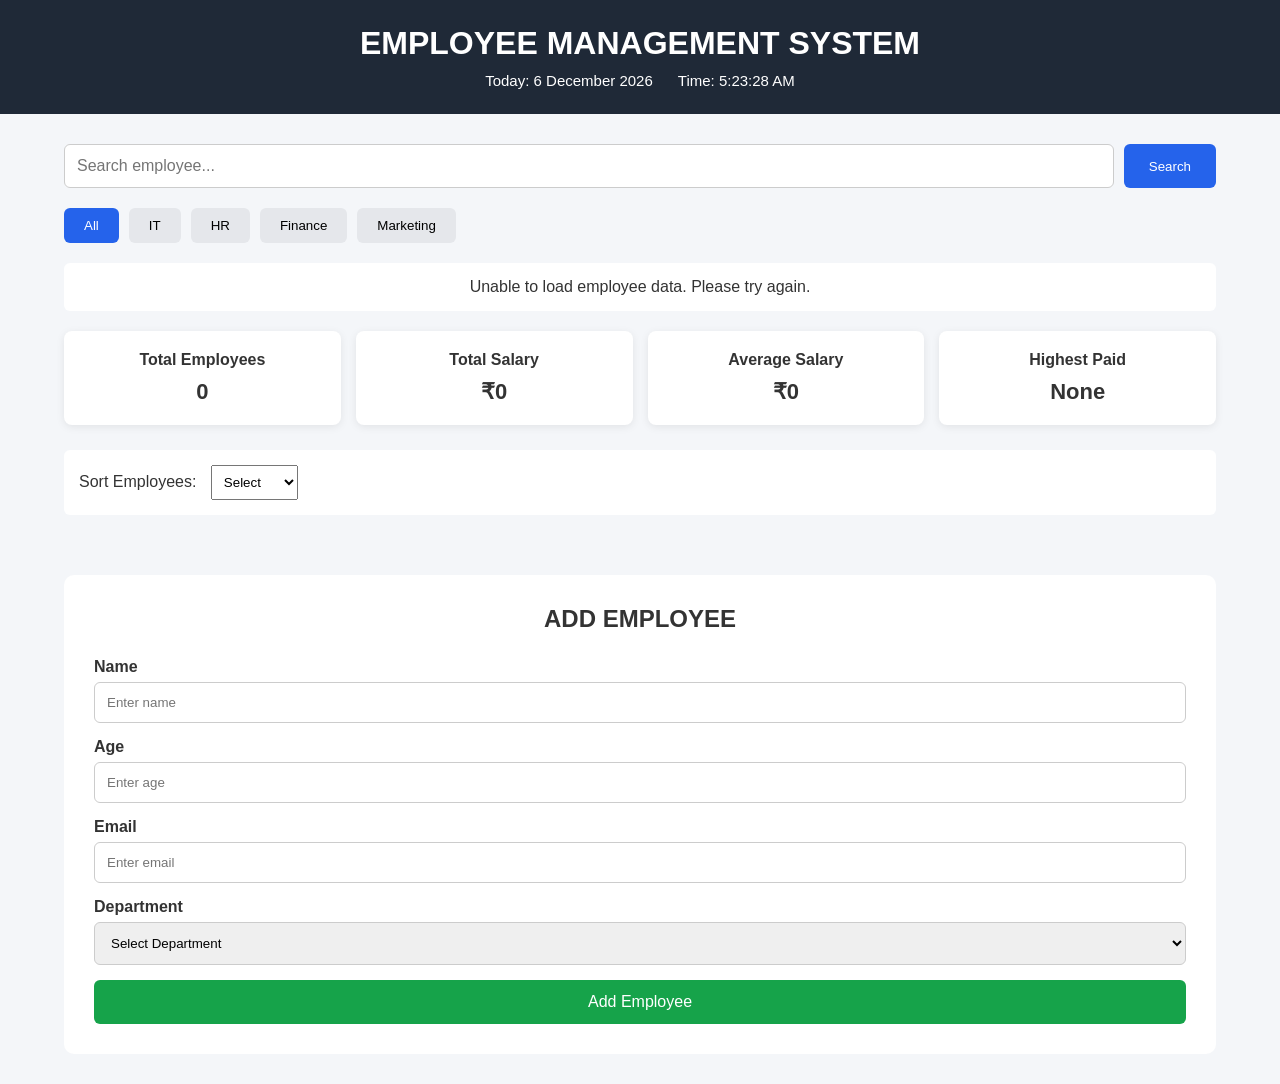
==== javascript/finaltask.html @ 32ba32bc "finaltask.js" ====
<!DOCTYPE html>
<html lang="en">

<head>
    <meta charset="UTF-8">
    <meta name="viewport" content="width=device-width, initial-scale=1.0">

    <title>Employee Management System</title>

    <!-- Connect CSS -->
    <link rel="stylesheet" href="task8.css">
</head>
<body>
    <header>
        <h1>EMPLOYEE MANAGEMENT SYSTEM</h1>

        <div class="datetime">
            <span id="today"></span>
            <span id="currentTime"></span>
        </div>
    </header>

    <main>
        <!-- SEARCH -->
        <section class="search-section">

            <input
                type="text"
                id="searchInput"
                placeholder="Search employee..."
            >

            <button id="searchBtn">
                Search
            </button>

        </section>


        <!-- DEPARTMENT FILTER -->
        <section class="filter-section">

            <button class="department-btn active" data-department="All">
                All
            </button>

            <button class="department-btn" data-department="IT">
                IT
            </button>

            <button class="department-btn" data-department="HR">
                HR
            </button>

            <button class="department-btn" data-department="Finance">
                Finance
            </button>

            <button class="department-btn" data-department="Marketing">
                Marketing
            </button>

        </section>


        <!-- STATUS -->
        <section id="statusMessage">
            Loading employees...
        </section>


        <!-- DASHBOARD STATISTICS -->
        <section class="dashboard">

            <div class="stat-box">
                <h3>Total Employees</h3>
                <p id="employeeCount">0</p>
            </div>

            <div class="stat-box">
                <h3>Total Salary</h3>
                <p id="totalSalary">₹0</p>
            </div>

            <div class="stat-box">
                <h3>Average Salary</h3>
                <p id="averageSalary">₹0</p>
            </div>

            <div class="stat-box">
                <h3>Highest Paid</h3>
                <p id="highestPaid">None</p>
            </div>

        </section>


        <!-- SORT -->
        <section class="sort-section">

            <label for="sortSelect">
                Sort Employees:
            </label>

            <select id="sortSelect">

                <option value="none">
                    Select
                </option>

                <option value="nameAsc">
                    Name ↑
                </option>

                <option value="nameDesc">
                    Name ↓
                </option>

                <option value="ageAsc">
                    Age ↑
                </option>

                <option value="ageDesc">
                    Age ↓
                </option>

                <option value="salaryAsc">
                    Salary ↑
                </option>

                <option value="salaryDesc">
                    Salary ↓
                </option>

            </select>

        </section>


        <!-- EMPLOYEE CARDS -->
        <section>

            <div id="employeeContainer" class="employee-container">
            </div>

        </section>


        <!-- ADD EMPLOYEE -->
        <section class="add-section">

            <h2>ADD EMPLOYEE</h2>

            <form id="employeeForm">

                <div class="form-group">

                    <label>Name</label>

                    <input
                        type="text"
                        id="name"
                        placeholder="Enter name"
                    >

                    <small id="nameError"></small>

                </div>


                <div class="form-group">

                    <label>Age</label>

                    <input
                        type="number"
                        id="age"
                        placeholder="Enter age"
                    >

                    <small id="ageError"></small>

                </div>


                <div class="form-group">

                    <label>Email</label>

                    <input
                        type="email"
                        id="email"
                        placeholder="Enter email"
                    >

                    <small id="emailError"></small>

                </div>


                <div class="form-group">

                    <label>Department</label>

                    <select id="department">

                        <option value="">
                            Select Department
                        </option>

                        <option value="IT">
                            IT
                        </option>

                        <option value="HR">
                            HR
                        </option>

                        <option value="Finance">
                            Finance
                        </option>

                        <option value="Marketing">
                            Marketing
                        </option>

                    </select>

                    <small id="departmentError"></small>

                </div>


                <button type="submit" class="add-btn">
                    Add Employee
                </button>

            </form>

        </section>

    </main>


    <!-- Connect JavaScript -->
    <script src="./task8.js"></script>

</body>

</html>
---- javascript/task8.css ----
* {
    box-sizing: border-box;
    margin: 0;
    padding: 0;
}


body {
    font-family: Arial, sans-serif;
    background: #f4f6f9;
    color: #333;
}


header {
    background: #1f2937;
    color: white;
    text-align: center;
    padding: 25px;
}


header h1 {
    margin-bottom: 10px;
}


.datetime {
    display: flex;
    justify-content: center;
    gap: 25px;
    font-size: 15px;
}


main {
    width: 90%;
    max-width: 1200px;
    margin: 30px auto;
}


/* SEARCH */

.search-section {
    display: flex;
    gap: 10px;
    margin-bottom: 20px;
}


.search-section input {
    flex: 1;
    padding: 12px;
    border: 1px solid #ccc;
    border-radius: 6px;
    font-size: 16px;
}


.search-section button {
    padding: 12px 25px;
    border: none;
    background: #2563eb;
    color: white;
    border-radius: 6px;
    cursor: pointer;
}


/* FILTER */

.filter-section {
    display: flex;
    gap: 10px;
    flex-wrap: wrap;
    margin-bottom: 20px;
}


.department-btn {
    padding: 10px 20px;
    border: none;
    background: #e5e7eb;
    border-radius: 6px;
    cursor: pointer;
}


.department-btn:hover,
.department-btn.active {
    background: #2563eb;
    color: white;
}


/* STATUS */

#statusMessage {
    padding: 15px;
    margin-bottom: 20px;
    background: white;
    border-radius: 6px;
    text-align: center;
}


/* DASHBOARD */

.dashboard {
    display: grid;
    grid-template-columns: repeat(4, 1fr);
    gap: 15px;
    margin-bottom: 25px;
}


.stat-box {
    background: white;
    padding: 20px;
    border-radius: 8px;
    text-align: center;
    box-shadow: 0 2px 8px rgba(0, 0, 0, 0.08);
}


.stat-box h3 {
    font-size: 16px;
    margin-bottom: 10px;
}


.stat-box p {
    font-size: 22px;
    font-weight: bold;
}


/* SORT */

.sort-section {
    background: white;
    padding: 15px;
    margin-bottom: 20px;
    border-radius: 6px;
}


.sort-section select {
    padding: 8px;
    margin-left: 10px;
}


/* EMPLOYEE CARDS */

.employee-container {
    display: grid;
    grid-template-columns: repeat(3, 1fr);
    gap: 20px;
}


.employee-card {
    background: white;
    border-radius: 10px;
    padding: 20px;
    box-shadow: 0 3px 10px rgba(0, 0, 0, 0.1);
}


.employee-card img {
    width: 100px;
    height: 100px;
    object-fit: cover;
    border-radius: 50%;
    display: block;
    margin: 0 auto 15px;
}


.employee-card h3 {
    text-align: center;
    margin-bottom: 12px;
}


.employee-card p {
    margin: 8px 0;
    font-size: 14px;
}


.department {
    font-weight: bold;
}


.delete-btn {
    width: 100%;
    margin-top: 15px;
    padding: 10px;
    border: none;
    background: #dc2626;
    color: white;
    border-radius: 6px;
    cursor: pointer;
}


.delete-btn:hover {
    background: #b91c1c;
}


/* ADD EMPLOYEE */

.add-section {
    background: white;
    margin-top: 40px;
    padding: 30px;
    border-radius: 10px;
}


.add-section h2 {
    text-align: center;
    margin-bottom: 25px;
}


.form-group {
    margin-bottom: 15px;
}


.form-group label {
    display: block;
    margin-bottom: 6px;
    font-weight: bold;
}


.form-group input,
.form-group select {
    width: 100%;
    padding: 12px;
    border: 1px solid #ccc;
    border-radius: 6px;
}


.form-group small {
    display: block;
    color: red;
    margin-top: 5px;
}


.add-btn {
    width: 100%;
    padding: 13px;
    border: none;
    background: #16a34a;
    color: white;
    font-size: 16px;
    border-radius: 6px;
    cursor: pointer;
}


.add-btn:hover {
    background: #15803d;
}


/* MOBILE */

@media (max-width: 900px) {

    .employee-container {
        grid-template-columns: repeat(2, 1fr);
    }

    .dashboard {
        grid-template-columns: repeat(2, 1fr);
    }

}


@media (max-width: 600px) {

    .employee-container {
        grid-template-columns: 1fr;
    }

    .dashboard {
        grid-template-columns: 1fr;
    }

    .search-section {
        flex-direction: column;
    }

}
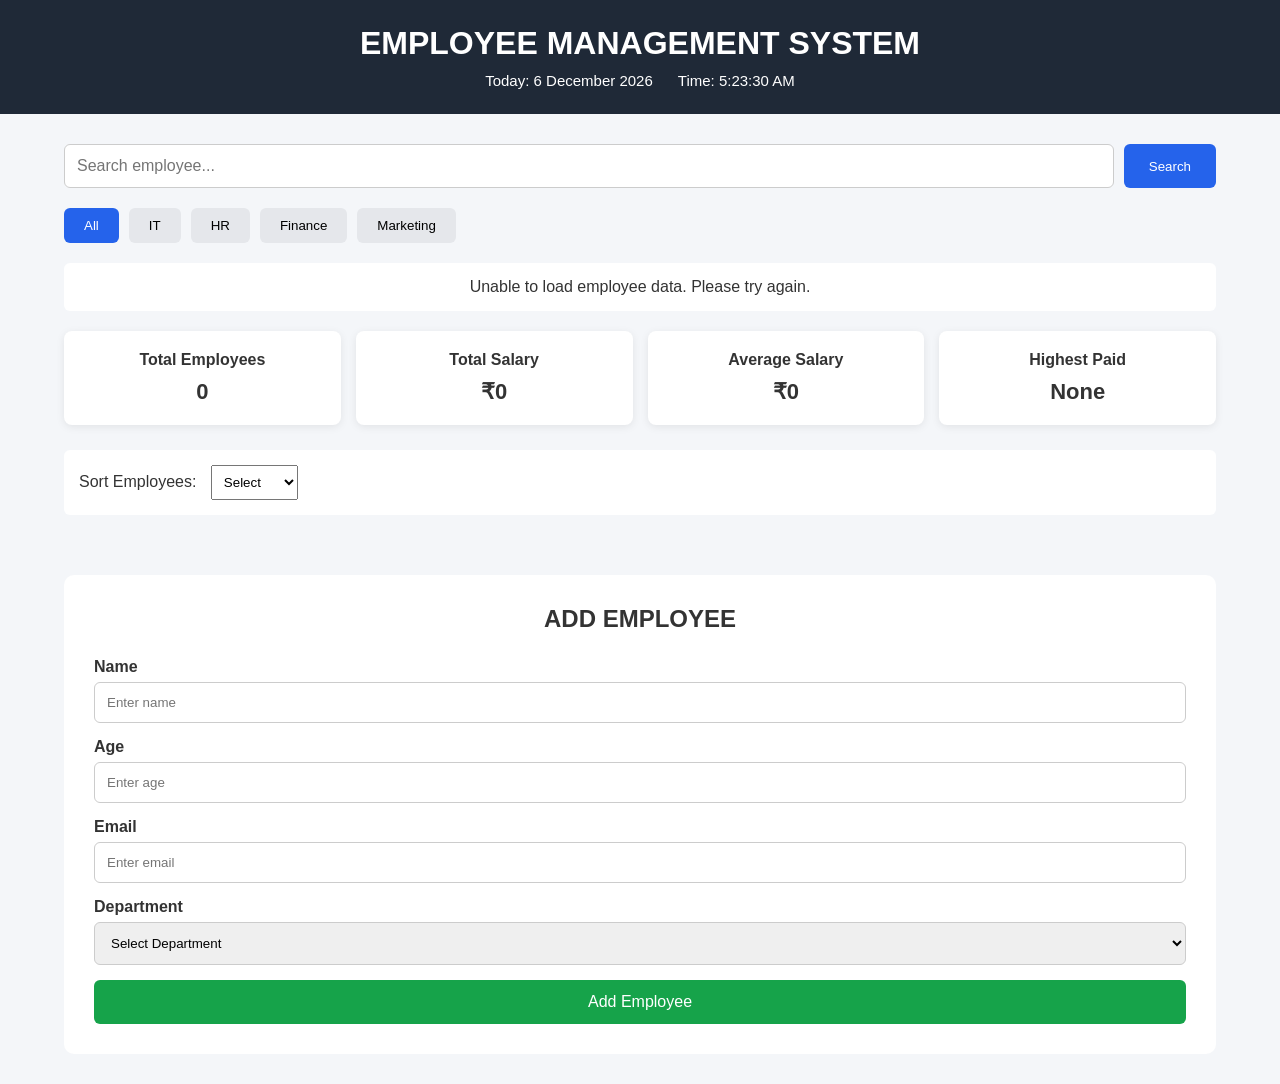
==== commit b8bd39cb: "finaltask.js" ====
--- a/javascript/finaltask.html
+++ b/javascript/finaltask.html
@@ -8,7 +8,7 @@
     <title>Employee Management System</title>
 
     <!-- Connect CSS -->
-    <link rel="stylesheet" href="task8.css">
+    <link rel="stylesheet" href="./finaltask.css">
 </head>
 <body>
     <header>
@@ -243,7 +243,7 @@
 
 
     <!-- Connect JavaScript -->
-    <script src="./task8.js"></script>
+    <script src="./finaltask.js"></script>
 
 </body>
 
--- a/javascript/finaltask.css
+++ b/javascript/finaltask.css
@@ -0,0 +1,306 @@
+* {
+    box-sizing: border-box;
+    margin: 0;
+    padding: 0;
+}
+
+
+body {
+    font-family: Arial, sans-serif;
+    background: #f4f6f9;
+    color: #333;
+}
+
+
+header {
+    background: #1f2937;
+    color: white;
+    text-align: center;
+    padding: 25px;
+}
+
+
+header h1 {
+    margin-bottom: 10px;
+}
+
+
+.datetime {
+    display: flex;
+    justify-content: center;
+    gap: 25px;
+    font-size: 15px;
+}
+
+
+main {
+    width: 90%;
+    max-width: 1200px;
+    margin: 30px auto;
+}
+
+
+/* SEARCH */
+
+.search-section {
+    display: flex;
+    gap: 10px;
+    margin-bottom: 20px;
+}
+
+
+.search-section input {
+    flex: 1;
+    padding: 12px;
+    border: 1px solid #ccc;
+    border-radius: 6px;
+    font-size: 16px;
+}
+
+
+.search-section button {
+    padding: 12px 25px;
+    border: none;
+    background: #2563eb;
+    color: white;
+    border-radius: 6px;
+    cursor: pointer;
+}
+
+
+/* FILTER */
+
+.filter-section {
+    display: flex;
+    gap: 10px;
+    flex-wrap: wrap;
+    margin-bottom: 20px;
+}
+
+
+.department-btn {
+    padding: 10px 20px;
+    border: none;
+    background: #e5e7eb;
+    border-radius: 6px;
+    cursor: pointer;
+}
+
+
+.department-btn:hover,
+.department-btn.active {
+    background: #2563eb;
+    color: white;
+}
+
+
+/* STATUS */
+
+#statusMessage {
+    padding: 15px;
+    margin-bottom: 20px;
+    background: white;
+    border-radius: 6px;
+    text-align: center;
+}
+
+
+/* DASHBOARD */
+
+.dashboard {
+    display: grid;
+    grid-template-columns: repeat(4, 1fr);
+    gap: 15px;
+    margin-bottom: 25px;
+}
+
+
+.stat-box {
+    background: white;
+    padding: 20px;
+    border-radius: 8px;
+    text-align: center;
+    box-shadow: 0 2px 8px rgba(0, 0, 0, 0.08);
+}
+
+
+.stat-box h3 {
+    font-size: 16px;
+    margin-bottom: 10px;
+}
+
+
+.stat-box p {
+    font-size: 22px;
+    font-weight: bold;
+}
+
+
+/* SORT */
+
+.sort-section {
+    background: white;
+    padding: 15px;
+    margin-bottom: 20px;
+    border-radius: 6px;
+}
+
+
+.sort-section select {
+    padding: 8px;
+    margin-left: 10px;
+}
+
+
+/* EMPLOYEE CARDS */
+
+.employee-container {
+    display: grid;
+    grid-template-columns: repeat(3, 1fr);
+    gap: 20px;
+}
+
+
+.employee-card {
+    background: white;
+    border-radius: 10px;
+    padding: 20px;
+    box-shadow: 0 3px 10px rgba(0, 0, 0, 0.1);
+}
+
+
+.employee-card img {
+    width: 100px;
+    height: 100px;
+    object-fit: cover;
+    border-radius: 50%;
+    display: block;
+    margin: 0 auto 15px;
+}
+
+
+.employee-card h3 {
+    text-align: center;
+    margin-bottom: 12px;
+}
+
+
+.employee-card p {
+    margin: 8px 0;
+    font-size: 14px;
+}
+
+
+.department {
+    font-weight: bold;
+}
+
+
+.delete-btn {
+    width: 100%;
+    margin-top: 15px;
+    padding: 10px;
+    border: none;
+    background: #dc2626;
+    color: white;
+    border-radius: 6px;
+    cursor: pointer;
+}
+
+
+.delete-btn:hover {
+    background: #b91c1c;
+}
+
+
+/* ADD EMPLOYEE */
+
+.add-section {
+    background: white;
+    margin-top: 40px;
+    padding: 30px;
+    border-radius: 10px;
+}
+
+
+.add-section h2 {
+    text-align: center;
+    margin-bottom: 25px;
+}
+
+
+.form-group {
+    margin-bottom: 15px;
+}
+
+
+.form-group label {
+    display: block;
+    margin-bottom: 6px;
+    font-weight: bold;
+}
+
+
+.form-group input,
+.form-group select {
+    width: 100%;
+    padding: 12px;
+    border: 1px solid #ccc;
+    border-radius: 6px;
+}
+
+
+.form-group small {
+    display: block;
+    color: red;
+    margin-top: 5px;
+}
+
+
+.add-btn {
+    width: 100%;
+    padding: 13px;
+    border: none;
+    background: #16a34a;
+    color: white;
+    font-size: 16px;
+    border-radius: 6px;
+    cursor: pointer;
+}
+
+
+.add-btn:hover {
+    background: #15803d;
+}
+
+
+/* MOBILE */
+
+@media (max-width: 900px) {
+
+    .employee-container {
+        grid-template-columns: repeat(2, 1fr);
+    }
+
+    .dashboard {
+        grid-template-columns: repeat(2, 1fr);
+    }
+
+}
+
+
+@media (max-width: 600px) {
+
+    .employee-container {
+        grid-template-columns: 1fr;
+    }
+
+    .dashboard {
+        grid-template-columns: 1fr;
+    }
+
+    .search-section {
+        flex-direction: column;
+    }
+
+}
